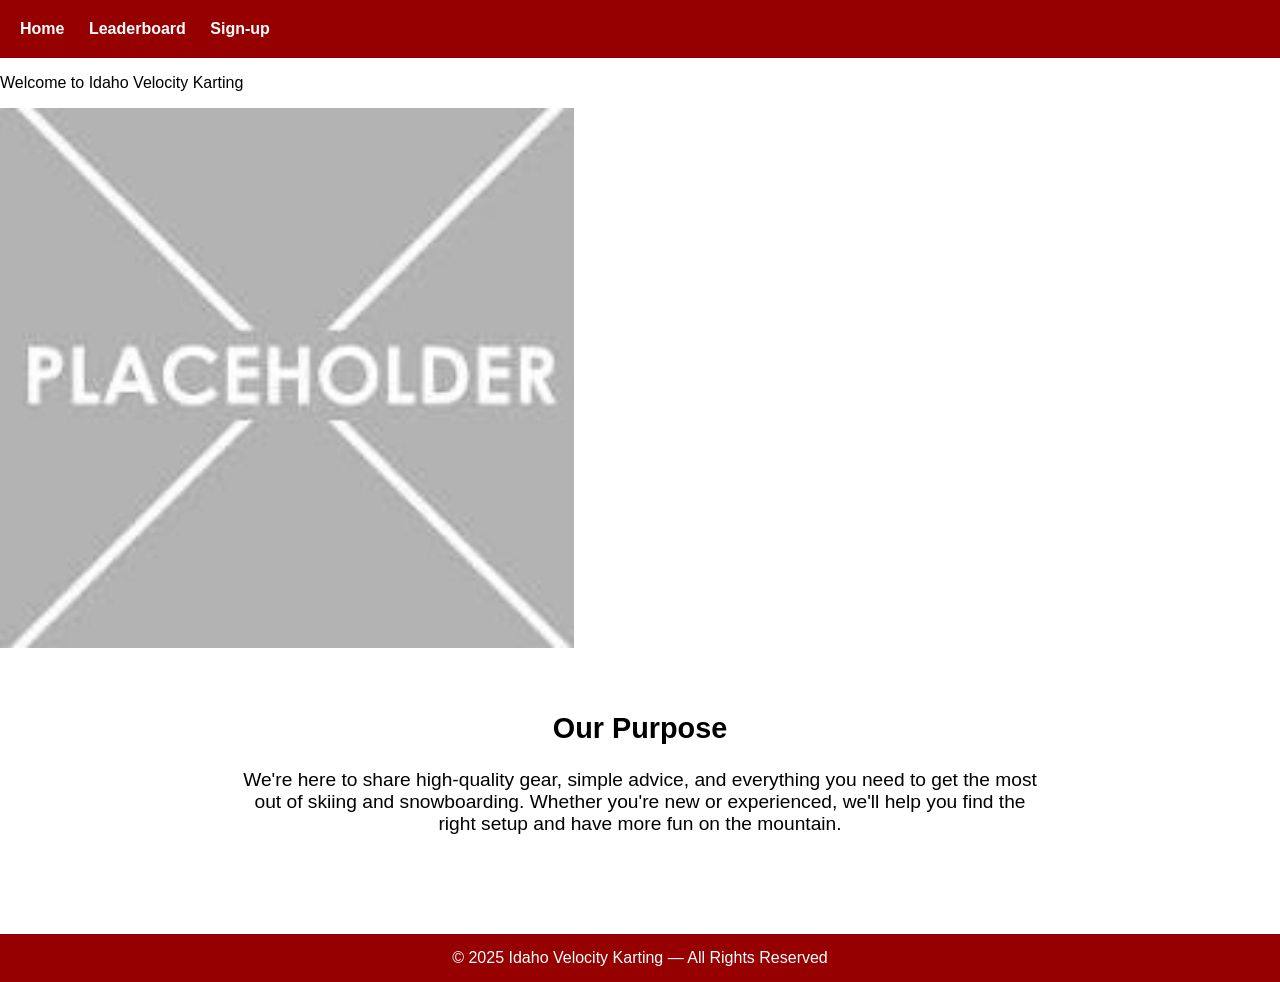
==== index.html @ 74f50cc2 "asdf" ====
<!DOCTYPE html>
<html lang="en">
<head>
    <meta charset="UTF-8">
    <meta name="viewport" content="width=device-width, initial-scale=1.0">
    <title>Idaho Velocity Karting</title>
    <link rel="stylesheet" href="style.css" />
</head>
<body>

    <header>
        <nav>
            <a href="#">Home</a>
            <a href="#">Leaderboard</a>
            <a href="sign-up.html">Sign-up</a>
        </nav>
    </header>

    <div>
        <p>Welcome to Idaho Velocity Karting</p>
        <img class="hero" src = "images/placeholderimage.jpeg">
    </div>

    <section class="purpose">
        <h2>Our Purpose</h2>
        <p>
            We're here to share high-quality gear, simple advice, and everything you need 
            to get the most out of skiing and snowboarding. Whether you're new or experienced, 
            we'll help you find the right setup and have more fun on the mountain.
        </p>
    </section>

    <footer>
        © 2025 Idaho Velocity Karting — All Rights Reserved
    </footer>

</body>
</html>
---- style.css ----
body {
  margin: 0;
  font-family: Arial, sans-serif;
}

header {
  background-color: rgb(150, 0, 0);
  padding: 20px;
  color: white;
}

header nav a {
  color: white;
  margin-right: 20px;
  text-decoration: none;
  font-weight: bold;
}

.hero {
  height: 60vh;
  background-size: cover;
  background-position: center;
  display: flex;
  justify-content: center;
  align-items: center;
  color: white;
  font-size: 3rem;
  font-weight: bold;
  text-shadow: 2px 2px 5px black;
}

.purpose {
  padding: 40px 20px;
  max-width: 800px;
  margin: auto;
  text-align: center;
  font-size: 1.2rem;
}

footer {
  background-color: rgb(150, 0, 0);
  color: white;
  text-align: center;
  padding: 15px;
  margin-top: 40px;
}
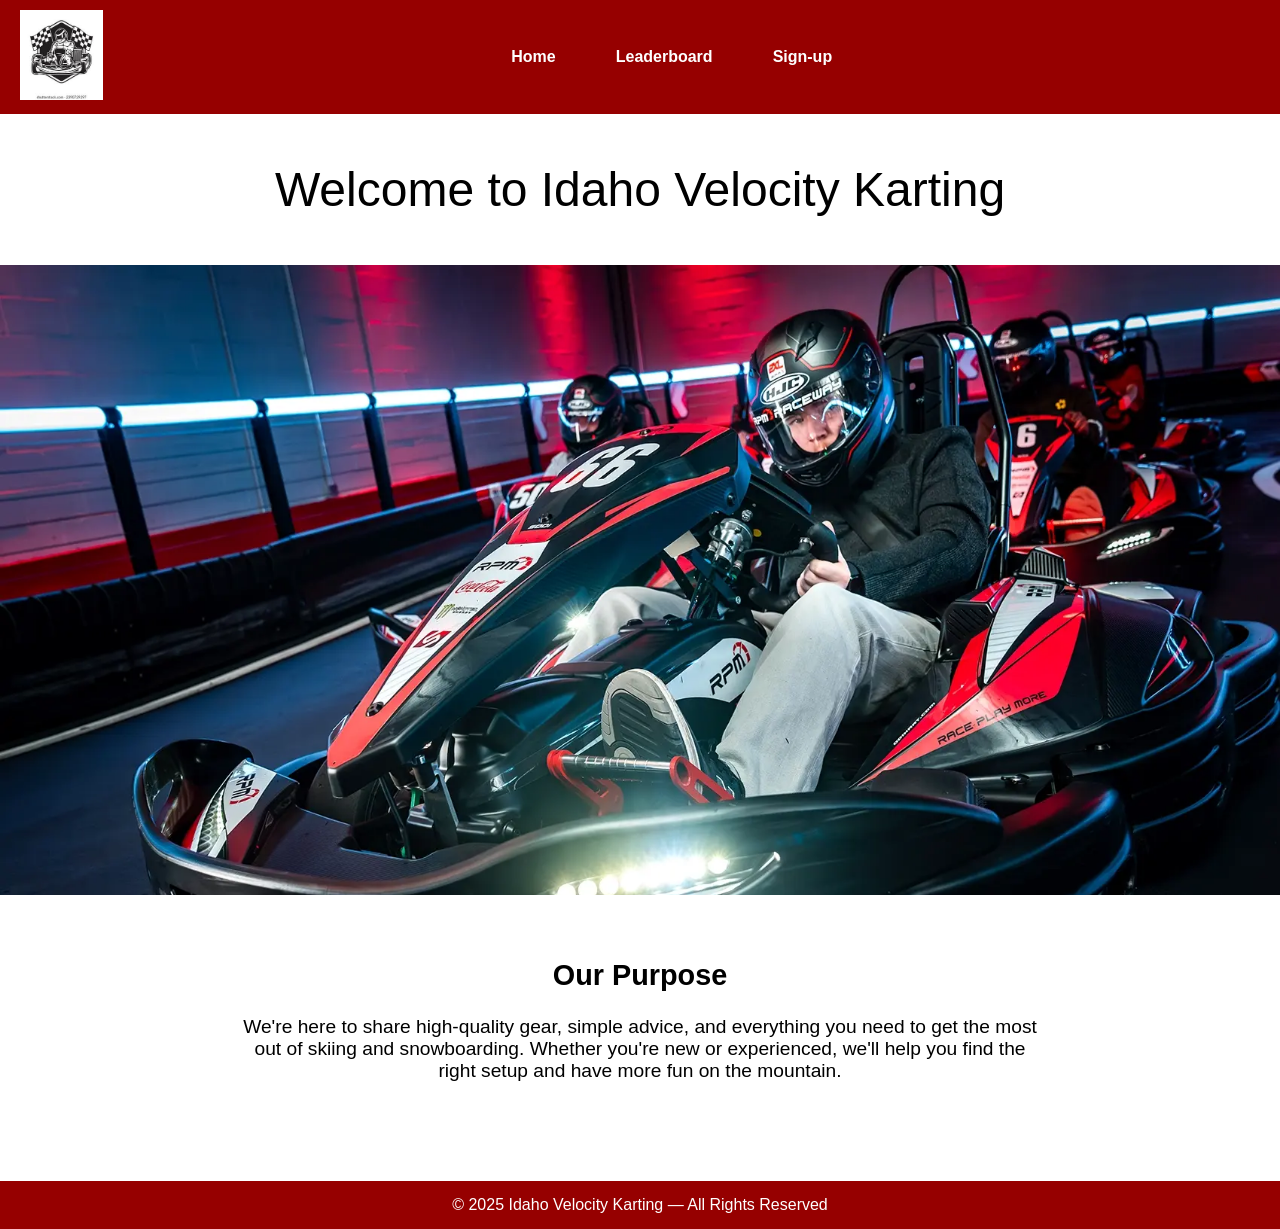
==== commit 4450ade6: "Added css" ====
--- a/index.html
+++ b/index.html
@@ -4,21 +4,94 @@
     <meta charset="UTF-8">
     <meta name="viewport" content="width=device-width, initial-scale=1.0">
     <title>Idaho Velocity Karting</title>
-    <link rel="stylesheet" href="style.css" />
+    <style>
+        body {
+            margin: 0;
+            font-family: Arial, sans-serif;
+        }
+
+        header nav a {
+            color: white;
+            margin-right: 20px;
+            text-decoration: none;
+            font-weight: bold;
+            text-align: center;
+        }
+
+        header {
+            background-color: rgb(150, 0, 0);
+            padding: 10px 20px;
+            color: white;
+            display: flex;
+            justify-content: space-between;
+            align-items: center;
+            position: relative;
+        }
+
+        header nav {
+            display: flex;
+            gap: 40px;
+            margin: 0 auto;
+        }
+
+
+        .logo img {
+            height: 90px;
+            width: auto;
+        }
+
+        .introduction{
+            text-align: center;
+            font-size: 3rem;
+        }
+
+        .hero {
+            height: 70vh;
+            background-size: cover;
+            background-position: center;
+            display: flex;
+            justify-content: center;
+            align-items: center;
+            color: white;
+            font-size: 3rem;
+            font-weight: bold;
+            text-shadow: 2px 2px 5px black;
+            background-image: url('images/go-kart-hero.webp');
+        }
+
+        .purpose {
+            padding: 40px 20px;
+            max-width: 800px;
+            margin: auto;
+            text-align: center;
+            font-size: 1.2rem;
+        }
+
+        footer {
+            background-color: rgb(150, 0, 0);
+            color: white;
+            text-align: center;
+            padding: 15px;
+            margin-top: 40px;
+        }
+    </style>
 </head>
 <body>
 
     <header>
+        <div class="logo">
+            <img src="images/go-kart-logo.jpeg" alt="Idaho Velocity Karting Logo">
+        </div>
         <nav>
             <a href="#">Home</a>
             <a href="#">Leaderboard</a>
-            <a href="sign-up.html">Sign-up</a>
+            <a href="#">Sign-up</a>
         </nav>
     </header>
 
-    <div>
+    <div class="introduction">
         <p>Welcome to Idaho Velocity Karting</p>
-        <img class="hero" src = "images/placeholderimage.jpeg">
+        <section class="hero"></section>
     </div>
 
     <section class="purpose">
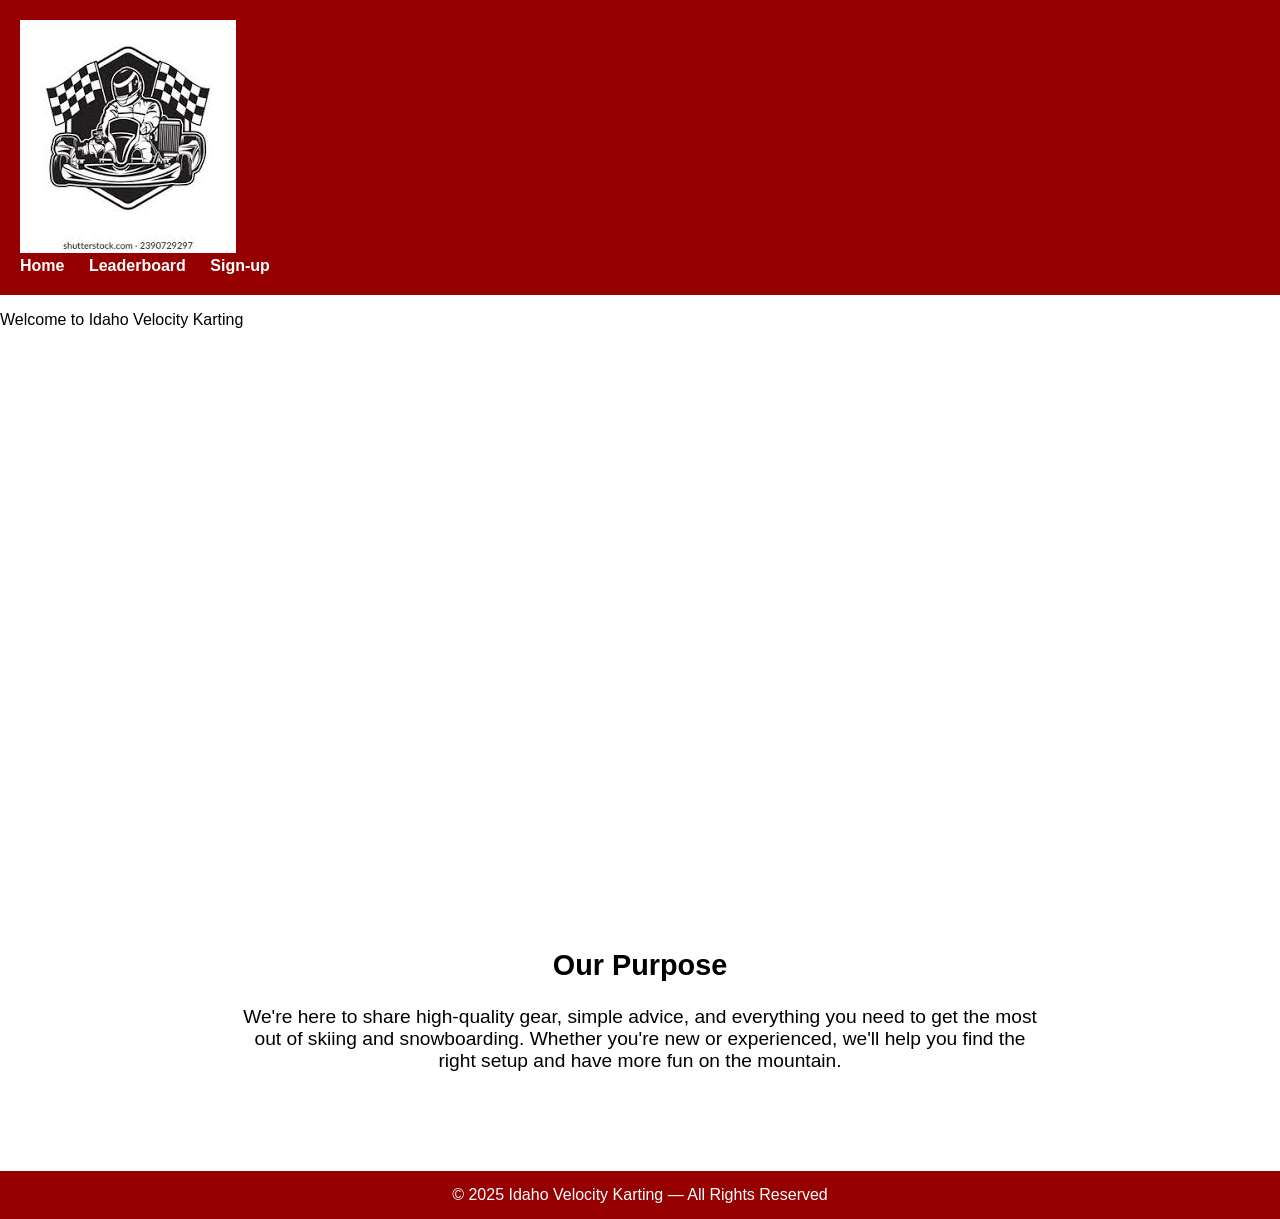
==== commit 7190b04d: "Merge branch 'main' of https://github.com/benbthomason/wdd130-boyer into main2" ====
--- a/index.html
+++ b/index.html
@@ -4,77 +4,7 @@
     <meta charset="UTF-8">
     <meta name="viewport" content="width=device-width, initial-scale=1.0">
     <title>Idaho Velocity Karting</title>
-    <style>
-        body {
-            margin: 0;
-            font-family: Arial, sans-serif;
-        }
-
-        header nav a {
-            color: white;
-            margin-right: 20px;
-            text-decoration: none;
-            font-weight: bold;
-            text-align: center;
-        }
-
-        header {
-            background-color: rgb(150, 0, 0);
-            padding: 10px 20px;
-            color: white;
-            display: flex;
-            justify-content: space-between;
-            align-items: center;
-            position: relative;
-        }
-
-        header nav {
-            display: flex;
-            gap: 40px;
-            margin: 0 auto;
-        }
-
-
-        .logo img {
-            height: 90px;
-            width: auto;
-        }
-
-        .introduction{
-            text-align: center;
-            font-size: 3rem;
-        }
-
-        .hero {
-            height: 70vh;
-            background-size: cover;
-            background-position: center;
-            display: flex;
-            justify-content: center;
-            align-items: center;
-            color: white;
-            font-size: 3rem;
-            font-weight: bold;
-            text-shadow: 2px 2px 5px black;
-            background-image: url('images/go-kart-hero.webp');
-        }
-
-        .purpose {
-            padding: 40px 20px;
-            max-width: 800px;
-            margin: auto;
-            text-align: center;
-            font-size: 1.2rem;
-        }
-
-        footer {
-            background-color: rgb(150, 0, 0);
-            color: white;
-            text-align: center;
-            padding: 15px;
-            margin-top: 40px;
-        }
-    </style>
+    <link rel="stylesheet" href="style.css" />
 </head>
 <body>
 
@@ -85,7 +15,7 @@
         <nav>
             <a href="#">Home</a>
             <a href="#">Leaderboard</a>
-            <a href="#">Sign-up</a>
+            <a href="sign-up.html">Sign-up</a>
         </nav>
     </header>
 
--- a/style.css
+++ b/style.css
@@ -0,0 +1,46 @@
+body {
+  margin: 0;
+  font-family: Arial, sans-serif;
+}
+
+header {
+  background-color: rgb(150, 0, 0);
+  padding: 20px;
+  color: white;
+}
+
+header nav a {
+  color: white;
+  margin-right: 20px;
+  text-decoration: none;
+  font-weight: bold;
+}
+
+.hero {
+  height: 60vh;
+  background-size: cover;
+  background-position: center;
+  display: flex;
+  justify-content: center;
+  align-items: center;
+  color: white;
+  font-size: 3rem;
+  font-weight: bold;
+  text-shadow: 2px 2px 5px black;
+}
+
+.purpose {
+  padding: 40px 20px;
+  max-width: 800px;
+  margin: auto;
+  text-align: center;
+  font-size: 1.2rem;
+}
+
+footer {
+  background-color: rgb(150, 0, 0);
+  color: white;
+  text-align: center;
+  padding: 15px;
+  margin-top: 40px;
+}
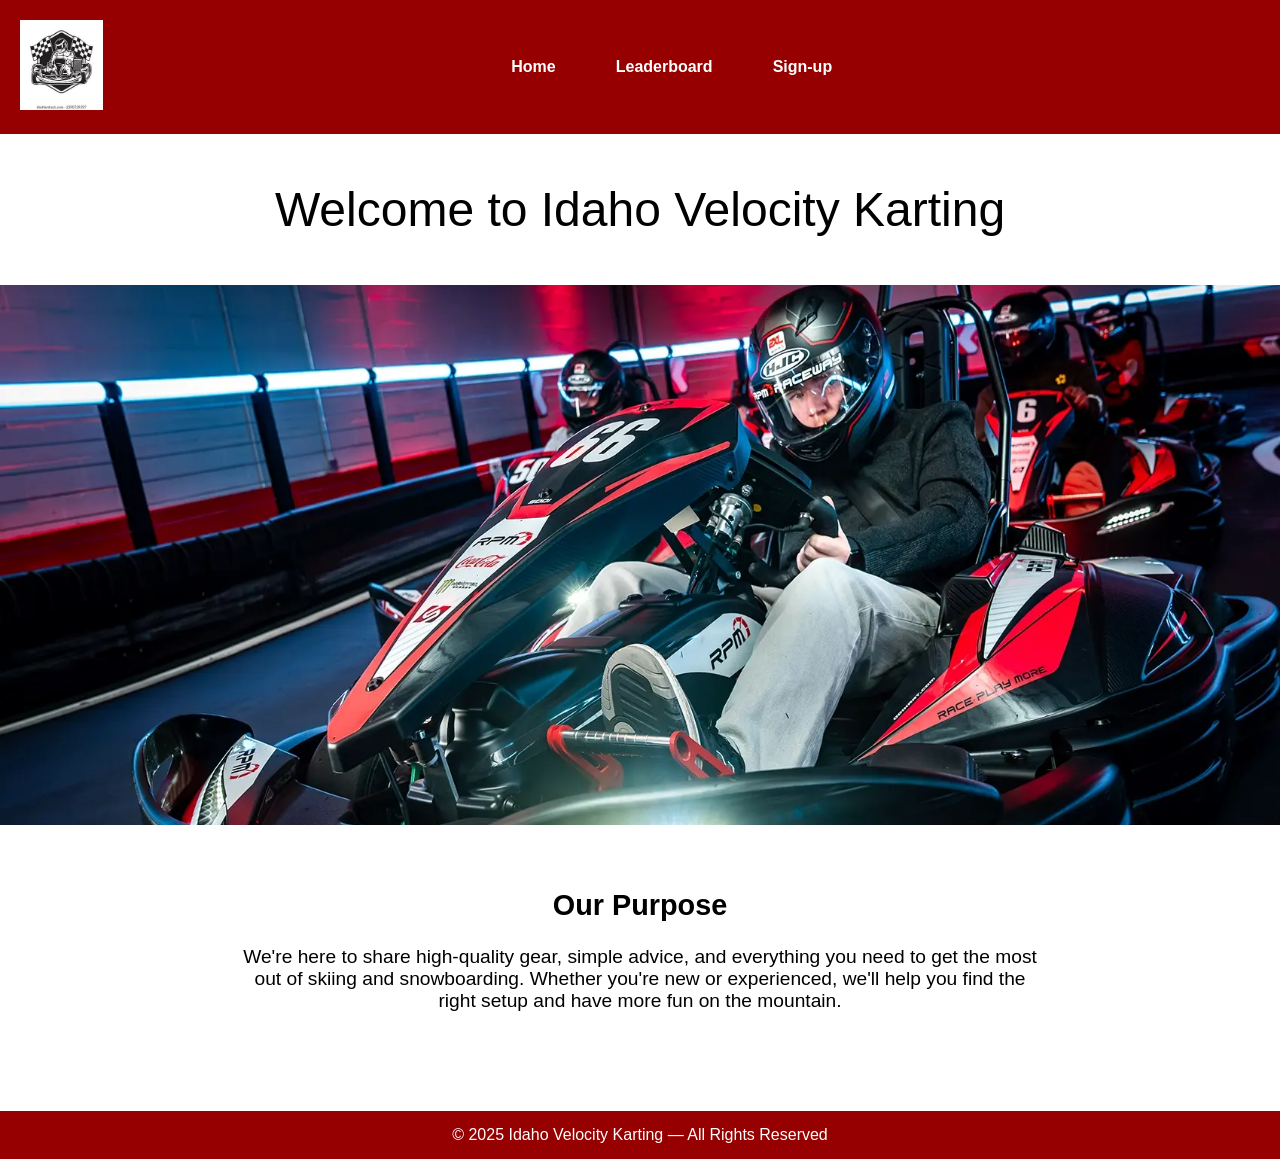
==== commit 83be7ce8: "Internal css" ====
--- a/index.html
+++ b/index.html
@@ -4,6 +4,77 @@
     <meta charset="UTF-8">
     <meta name="viewport" content="width=device-width, initial-scale=1.0">
     <title>Idaho Velocity Karting</title>
+    <style>
+        body {
+            margin: 0;
+            font-family: Arial, sans-serif;
+        }
+
+        header nav a {
+            color: white;
+            margin-right: 20px;
+            text-decoration: none;
+            font-weight: bold;
+            text-align: center;
+        }
+
+        header {
+            background-color: rgb(150, 0, 0);
+            padding: 10px 20px;
+            color: white;
+            display: flex;
+            justify-content: space-between;
+            align-items: center;
+            position: relative;
+        }
+
+        header nav {
+            display: flex;
+            gap: 40px;
+            margin: 0 auto;
+        }
+
+
+        .logo img {
+            height: 90px;
+            width: auto;
+        }
+
+        .introduction{
+            text-align: center;
+            font-size: 3rem;
+        }
+
+        .hero {
+            height: 70vh;
+            background-size: cover;
+            background-position: center;
+            display: flex;
+            justify-content: center;
+            align-items: center;
+            color: white;
+            font-size: 3rem;
+            font-weight: bold;
+            text-shadow: 2px 2px 5px black;
+            background-image: url('images/go-kart-hero.webp');
+        }
+
+        .purpose {
+            padding: 40px 20px;
+            max-width: 800px;
+            margin: auto;
+            text-align: center;
+            font-size: 1.2rem;
+        }
+
+        footer {
+            background-color: rgb(150, 0, 0);
+            color: white;
+            text-align: center;
+            padding: 15px;
+            margin-top: 40px;
+        }
+    </style>
     <link rel="stylesheet" href="style.css" />
 </head>
 <body>
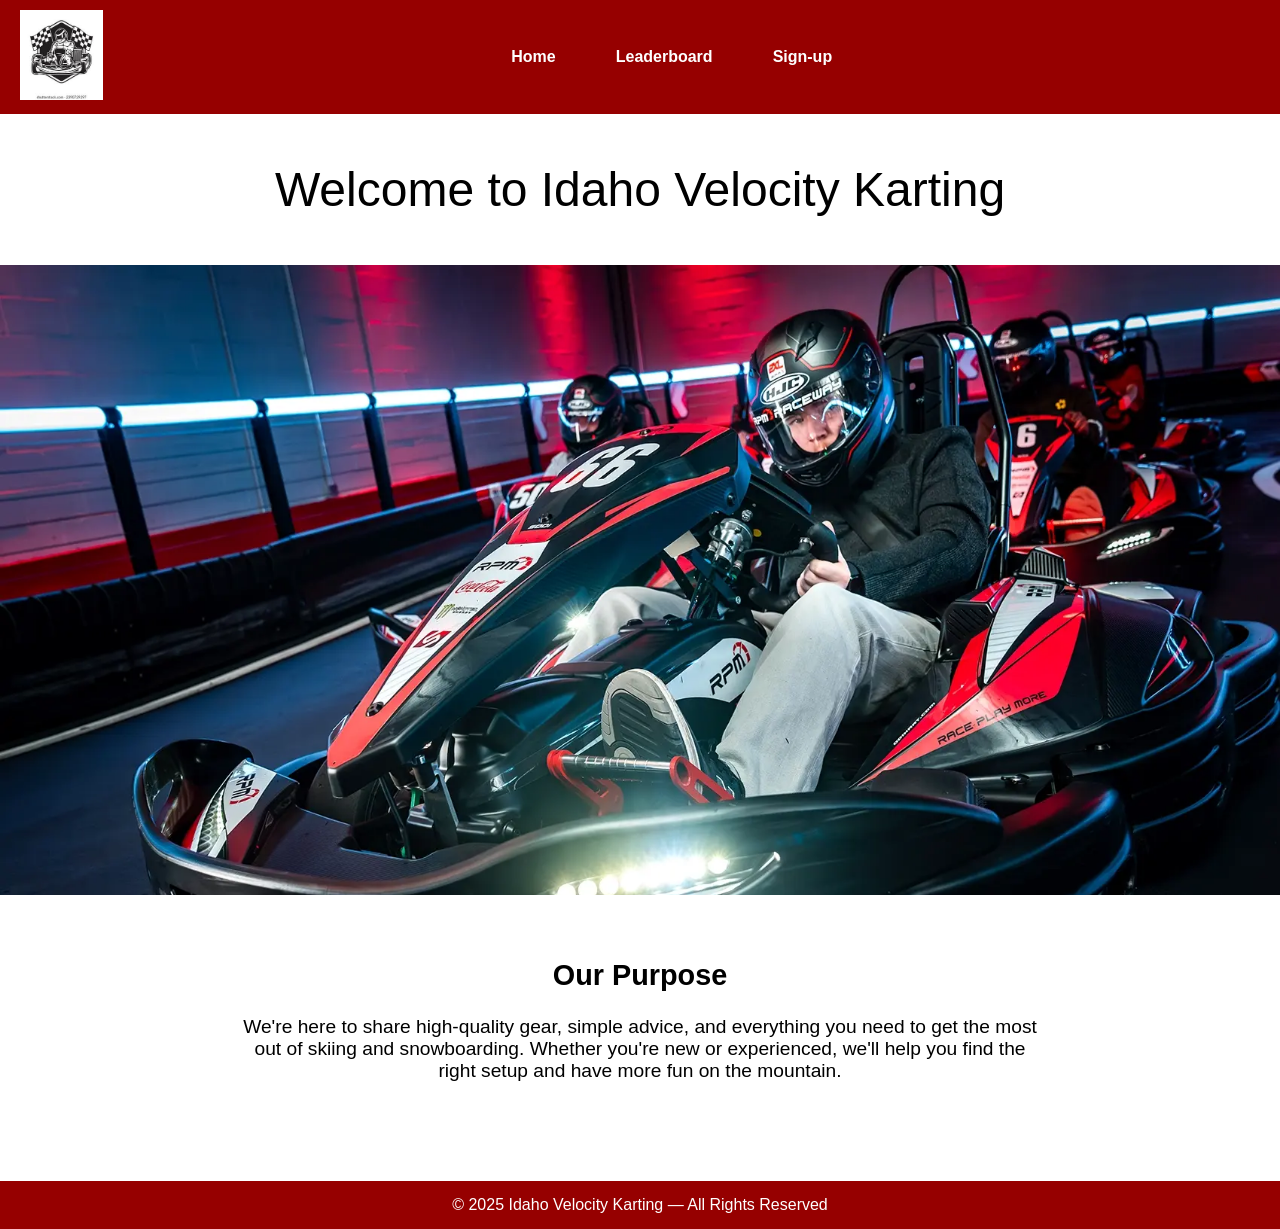
==== commit ea6e78d0: "Update index.html" ====
--- a/index.html
+++ b/index.html
@@ -75,7 +75,6 @@
             margin-top: 40px;
         }
     </style>
-    <link rel="stylesheet" href="style.css" />
 </head>
 <body>
 
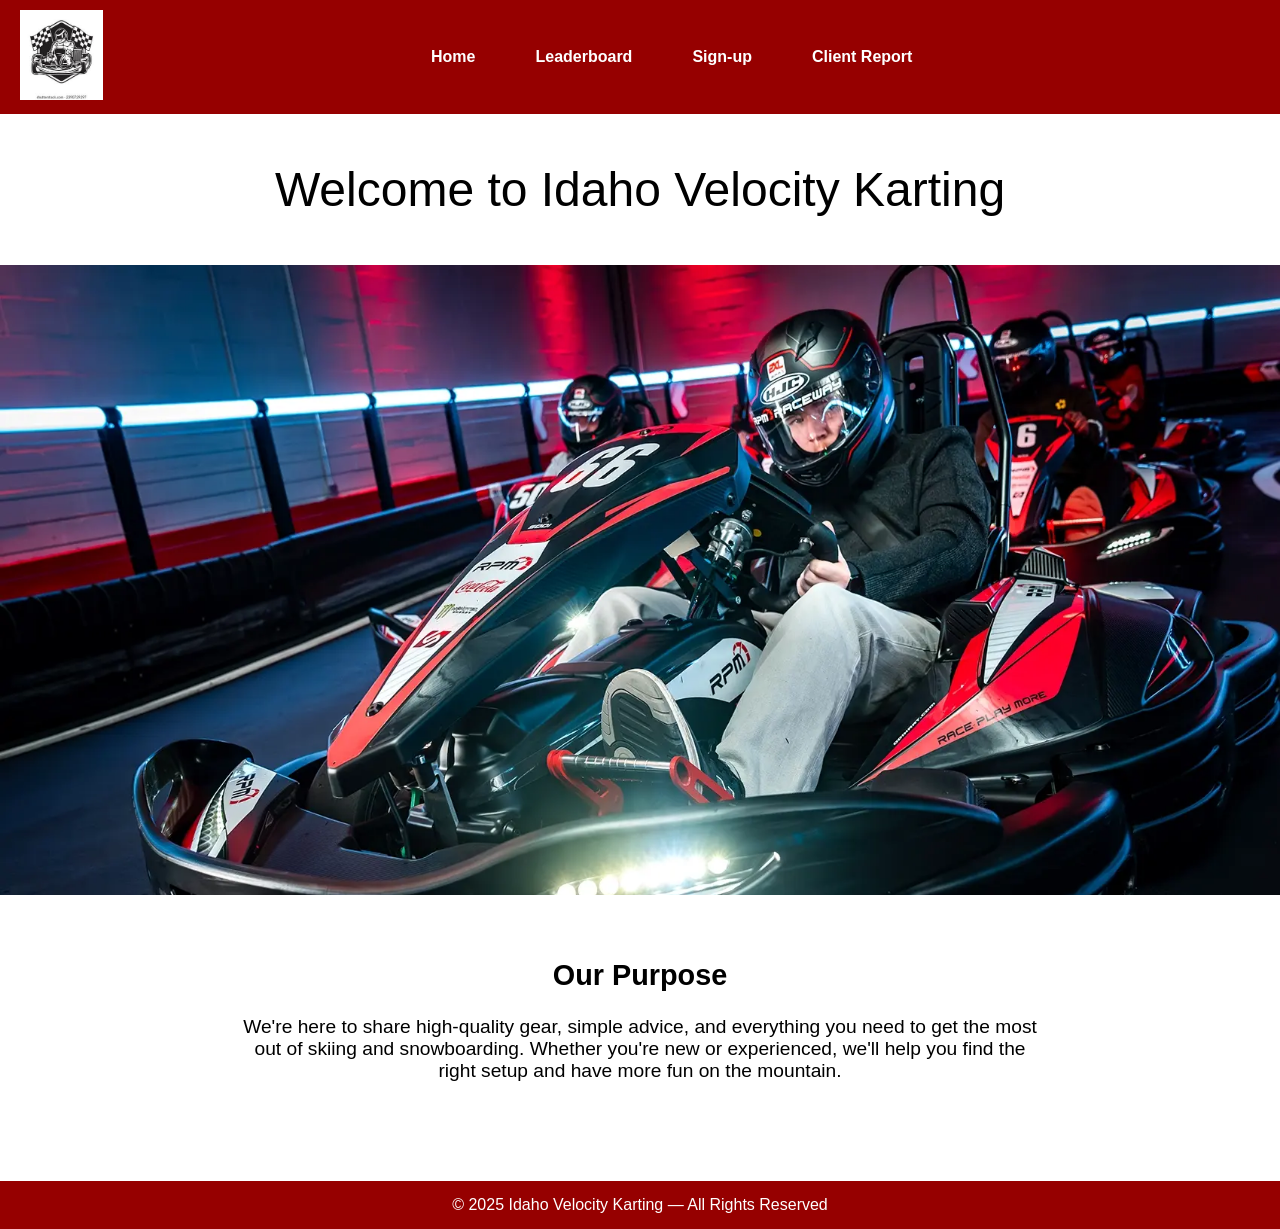
==== commit ccbda0c7: "Client report" ====
--- a/index.html
+++ b/index.html
@@ -86,6 +86,7 @@
             <a href="#">Home</a>
             <a href="#">Leaderboard</a>
             <a href="sign-up.html">Sign-up</a>
+            <a href="client_report.html">Client Report</a>
         </nav>
     </header>
 
